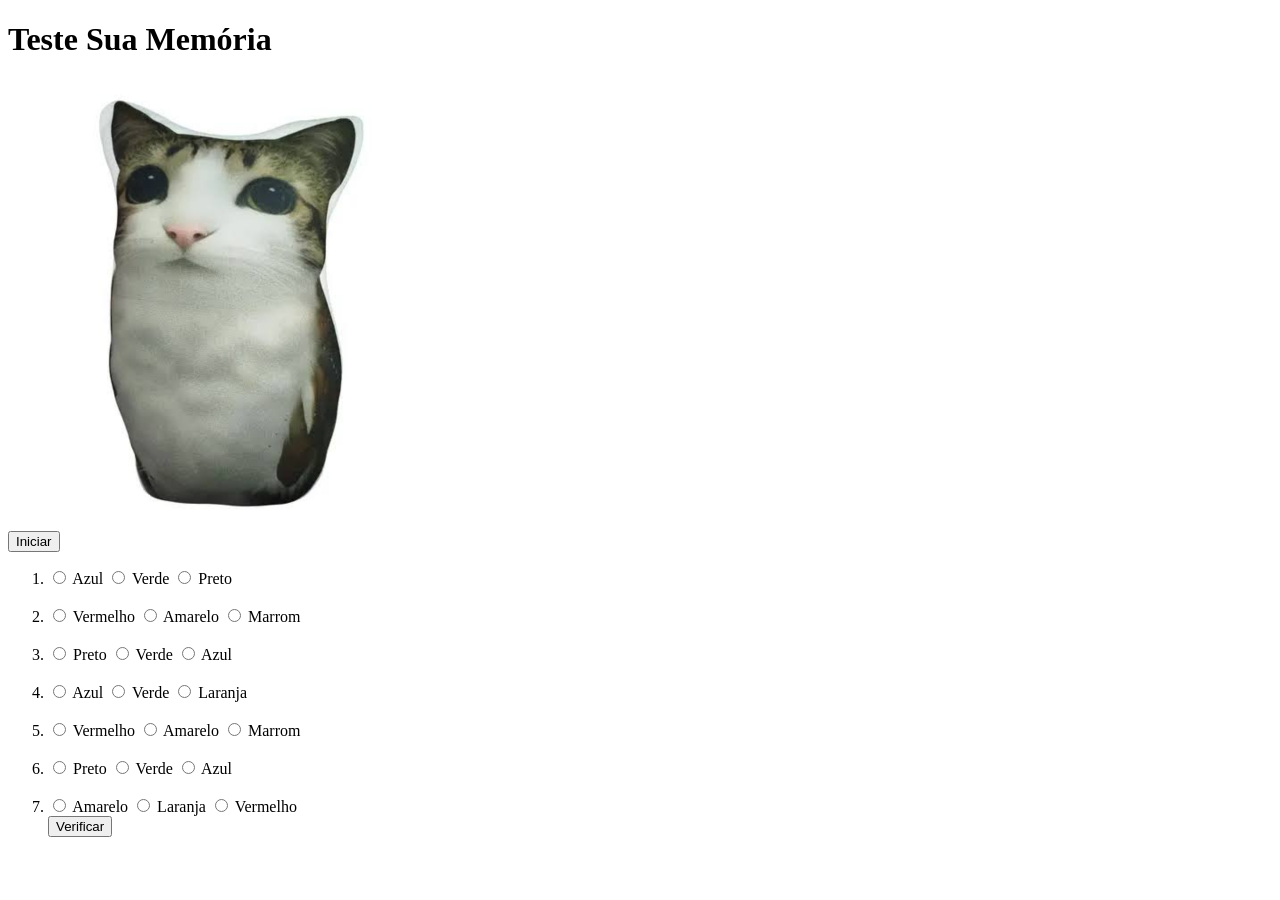
==== js/jogo_memoria/index.html @ fc13d020 "Criação da base para jogo da memória" ====
<!DOCTYPE html>
<html lang="pt-br">
<head>
    <meta charset="UTF-8">
    <meta name="viewport" content="width=device-width, initial-scale=1.0">
    <link href="css/style.css" rel="stylesheet">
    <title>Jogo da Memória</title>
</head>
<body>
    <h1>Teste Sua Memória</h1>
    <div class="container-content">
        <div class="container-image">
            <img id="img-00" src="img/default.png" alt="img">
        </div>

        <div class="container-button">
            <button onclick="playButton()">Iniciar</button>
        </div>

        <div class="container-resposta" >
            <ol>
                <!-- 1º -->
                <li>
                    <input type="radio" name="img1" id="guess1">
                    <label>Azul</label>

                    <input type="radio" name="img1" id="guess2">
                    <label>Verde</label>

                    <input type="radio" name="img1" id="guess3">
                    <label>Preto</label>
                </li><br>
                <!--  2º -->
                <li>
                    <input type="radio" name="img2" id="guess4">
                    <label>Vermelho</label>

                    <input type="radio" name="img2" id="guess5">
                    <label>Amarelo</label>

                    <input type="radio" name="img2" id="guess6">
                    <label>Marrom</label>
                </li><br>
                <!-- 3º -->
                <li>
                    <input type="radio" name="img3" id="guess7">
                    <label>Preto</label>

                    <input type="radio" name="img3" id="guess8">
                    <label>Verde</label>

                    <input type="radio" name="img3" id="guess9">
                    <label>Azul</label>
                </li><br>
                <!-- 4º -->
                <li>
                    <input type="radio" name="img4" id="guess10">
                    <label>Azul</label>

                    <input type="radio" name="img4" id="guess11">
                    <label>Verde</label>

                    <input type="radio" name="img4" id="guess12">
                    <label>Laranja</label>
                </li><br>
                <!--  5º -->
                <li>
                    <input type="radio" name="img5" id="guess13">
                    <label>Vermelho</label>

                    <input type="radio" name="img5" id="guess14">
                    <label>Amarelo</label>

                    <input type="radio" name="img5" id="guess15">
                    <label>Marrom</label>
                </li><br>
                <!-- 6º -->
                <li>
                    <input type="radio" name="img6" id="guess16">
                    <label>Preto</label>

                    <input type="radio" name="img6" id="guess17">
                    <label>Verde</label>

                    <input type="radio" name="img6" id="guess18">
                    <label>Azul</label>
                </li><br>
                <!-- 7º -->
                <li>
                    <input type="radio" name="img7" id="guess19">
                    <label>Amarelo</label>
                    
                    <input type="radio" name="img7" id="guess20">
                    <label>Laranja</label>
                    
                    <input type="radio" name="img7" id="guess21">
                    <label>Vermelho</label>
                </li>

                <button id="b2">Verificar</button>
            </ol>
        </div>
    </div>

    <!-- Scripts -->
    <script src="script/main.js"></script>
</body>
</html>
---- js/jogo_memoria/css/style.css ----
.container-content{
    /* background-color: rgb(235, 176, 104);
    width: 150px;
    height: 90px; */
}

.container-image{

}

.container-button{

}
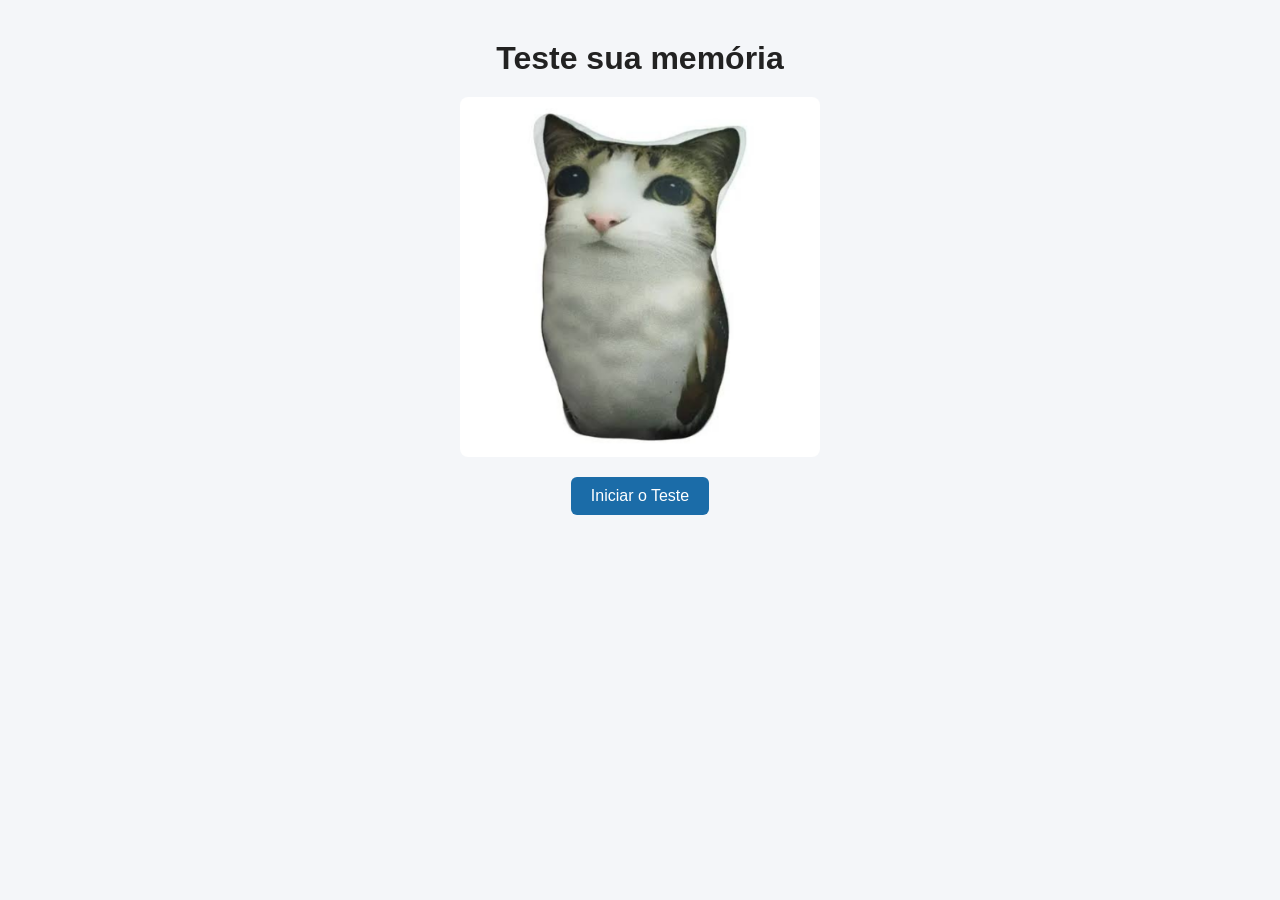
==== commit de5893a8: "Refatora o jogo da memória: atualiza estrutura HTML, estilização CSS e lógica JavaScript" ====
--- a/js/jogo_memoria/index.html
+++ b/js/jogo_memoria/index.html
@@ -1,108 +1,79 @@
 <!DOCTYPE html>
-<html lang="pt-br">
+<html lang="en">
 <head>
     <meta charset="UTF-8">
     <meta name="viewport" content="width=device-width, initial-scale=1.0">
     <link href="css/style.css" rel="stylesheet">
-    <title>Jogo da Memória</title>
+    <title>Teste de Memória</title>
 </head>
 <body>
-    <h1>Teste Sua Memória</h1>
-    <div class="container-content">
-        <div class="container-image">
-            <img id="img-00" src="img/default.png" alt="img">
-        </div>
-
-        <div class="container-button">
-            <button onclick="playButton()">Iniciar</button>
-        </div>
-
-        <div class="container-resposta" >
-            <ol>
-                <!-- 1º -->
-                <li>
-                    <input type="radio" name="img1" id="guess1">
-                    <label>Azul</label>
-
-                    <input type="radio" name="img1" id="guess2">
-                    <label>Verde</label>
-
-                    <input type="radio" name="img1" id="guess3">
-                    <label>Preto</label>
-                </li><br>
-                <!--  2º -->
-                <li>
-                    <input type="radio" name="img2" id="guess4">
-                    <label>Vermelho</label>
-
-                    <input type="radio" name="img2" id="guess5">
-                    <label>Amarelo</label>
-
-                    <input type="radio" name="img2" id="guess6">
-                    <label>Marrom</label>
-                </li><br>
-                <!-- 3º -->
-                <li>
-                    <input type="radio" name="img3" id="guess7">
-                    <label>Preto</label>
-
-                    <input type="radio" name="img3" id="guess8">
-                    <label>Verde</label>
-
-                    <input type="radio" name="img3" id="guess9">
-                    <label>Azul</label>
-                </li><br>
-                <!-- 4º -->
-                <li>
-                    <input type="radio" name="img4" id="guess10">
-                    <label>Azul</label>
-
-                    <input type="radio" name="img4" id="guess11">
-                    <label>Verde</label>
-
-                    <input type="radio" name="img4" id="guess12">
-                    <label>Laranja</label>
-                </li><br>
-                <!--  5º -->
-                <li>
-                    <input type="radio" name="img5" id="guess13">
-                    <label>Vermelho</label>
-
-                    <input type="radio" name="img5" id="guess14">
-                    <label>Amarelo</label>
-
-                    <input type="radio" name="img5" id="guess15">
-                    <label>Marrom</label>
-                </li><br>
-                <!-- 6º -->
-                <li>
-                    <input type="radio" name="img6" id="guess16">
-                    <label>Preto</label>
-
-                    <input type="radio" name="img6" id="guess17">
-                    <label>Verde</label>
-
-                    <input type="radio" name="img6" id="guess18">
-                    <label>Azul</label>
-                </li><br>
-                <!-- 7º -->
-                <li>
-                    <input type="radio" name="img7" id="guess19">
-                    <label>Amarelo</label>
-                    
-                    <input type="radio" name="img7" id="guess20">
-                    <label>Laranja</label>
-                    
-                    <input type="radio" name="img7" id="guess21">
-                    <label>Vermelho</label>
-                </li>
-
-                <button id="b2">Verificar</button>
-            </ol>
-        </div>
+    <h1>Teste sua memória</h1>
+    <div id="acertos"></div>
+    <div>
+        <img id="i1" src="img/default.png">
+        <button id = "b1" onclick="iniciar()">Iniciar o Teste</button>
     </div>
-
-    <!-- Scripts -->
+    <div id="d1" style="display:none;">
+        <ol>
+            <li>
+                <input type="radio" name="f1" id="f1">
+                <label>Preto</label>
+                <input type="radio" name="f1" id="f2">
+                <label>Laranja</label>
+                <input type="radio" name="f1" id="f3">
+                <label>Amarelo</label>
+            </li>
+            <li>
+                <input type="radio" name="f2" id="f4">
+                <label>Vermelho</label>
+                <input type="radio" name="f2" id="f5">
+                <label>Laranja</label>
+                <input type="radio" name="f2" id="f6">
+                <label>Azul</label>
+            </li>
+            <li>
+                <input type="radio" name="f3" id="f7">
+                <label>Amarelo</label>
+                <input type="radio" name="f3" id="f8">
+                <label>Verde</label>
+                <input type="radio" name="f3" id="f9">
+                <label>Azul</label>
+            </li>
+            <li>
+                <input type="radio" name="f4" id="f10">
+                <label>Vermelho</label>
+                <input type="radio" name="f4" id="f11">
+                <label>Laranja</label>
+                <input type="radio" name="f4" id="f12">
+                <label>Azul</label>
+            </li>
+            <li>
+                <input type="radio" name="f5" id="f13">
+                <label>Verde</label>
+                <input type="radio" name="f5" id="f14">
+                <label>Marrom</label>
+                <input type="radio" name="f5" id="f15">
+                <label>Laranja</label>
+            </li>
+            <li>
+                <input type="radio" name="f6" id="f16">
+                <label>Verde</label>
+                <input type="radio" name="f6" id="f17">
+                <label>Amarelo</label>
+                <input type="radio" name="f6" id="f18">
+                <label>Azul</label>
+            </li>
+            <li>
+                <input type="radio" name="f7" id="f19">
+                <label>Amarelo</label>
+                <input type="radio" name="f7" id="f20">
+                <label>Laranja</label>
+                <input type="radio" name="f7" id="f21">
+                <label>Azul</label>
+            </li>
+        </ol>
+        <button id = "b2" onclick="verificar()">Verificar</button>
+    </div>
     <script src="script/main.js"></script>
 </body>
 </html>
--- a/js/jogo_memoria/css/style.css
+++ b/js/jogo_memoria/css/style.css
@@ -1,13 +1,90 @@
-.container-content{
-    /* background-color: rgb(235, 176, 104);
-    width: 150px;
-    height: 90px; */
+* {
+    box-sizing: border-box;
+    font-family: Arial, sans-serif;
 }
 
-.container-image{
-
+body {
+    max-width: 650px;
+    margin: 40px auto;
+    padding: 0 20px;
+    background-color: #f4f6f9;
+    color: #222;
+    text-align: center;
 }
 
-.container-button{
+h1 {
+    margin-bottom: 16px;
+}
 
+#acertos {
+    font-size: 18px;
+    font-weight: bold;
+    margin-bottom: 20px;
+    color: #1b6ca8;
+}
+
+#i1 {
+    display: block;
+    width: 100%;
+    max-width: 360px;
+    height: auto;
+    margin: 0 auto 20px;
+    border-radius: 8px;
+}
+
+button {
+    padding: 10px 20px;
+    font-size: 16px;
+    background-color: #1b6ca8;
+    color: #fff;
+    border: none;
+    border-radius: 6px;
+    cursor: pointer;
+}
+
+button:hover {
+    background-color: #155788;
+}
+
+#d1 {
+    text-align: left;
+    background-color: #fff;
+    padding: 20px 28px;
+    border-radius: 8px;
+    margin-top: 20px;
+}
+
+ol {
+    list-style: none;
+    counter-reset: item;
+    padding-left: 0;
+    margin: 0;
+}
+
+li {
+    counter-increment: item;
+    display: grid;
+    grid-template-columns: 28px 20px 100px 20px 100px 20px 100px;
+    align-items: center;
+    gap: 6px;
+    margin-bottom: 14px;
+}
+
+li::before {
+    content: counter(item) ".";
+    font-weight: bold;
+}
+
+input[type="radio"] {
+    margin: 0;
+    cursor: pointer;
+}
+
+label {
+    cursor: pointer;
+}
+
+#b2 {
+    display: block;
+    margin: 20px auto 0;
 }
